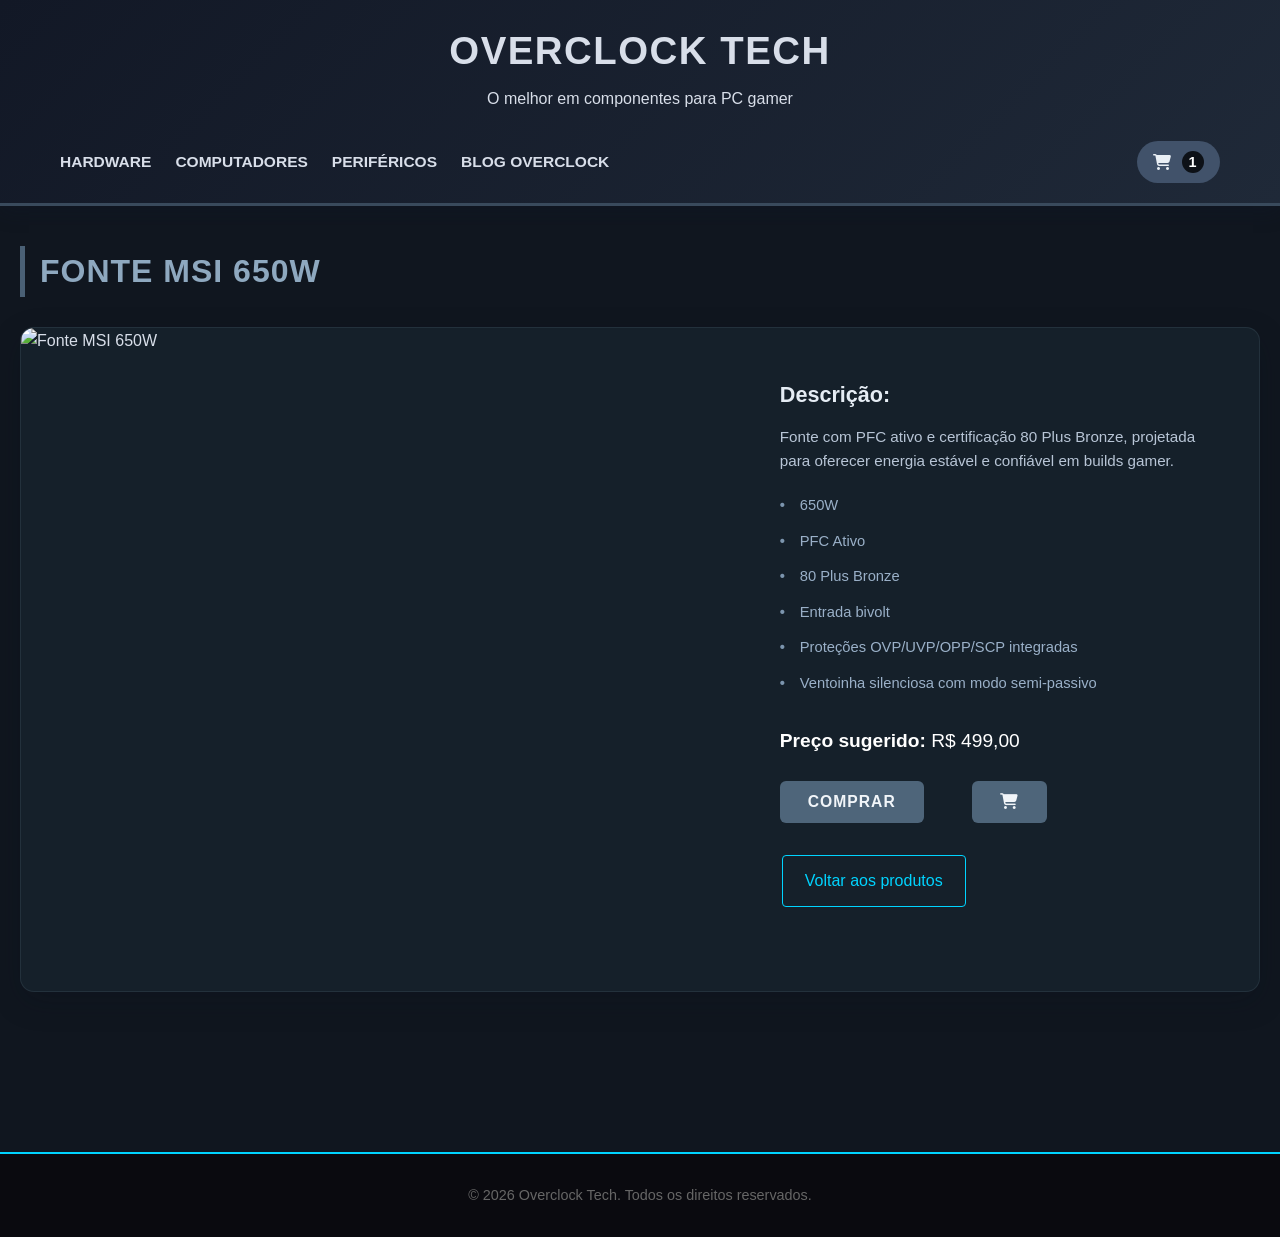
==== hardware/fonte.html @ d6305b96 "add carousel to produtos em destaque" ====
<!DOCTYPE html>
<html lang="pt-BR">
<head>
  <meta charset="UTF-8" />
  <meta name="viewport" content="width=device-width, initial-scale=1.0" />
  <title>Fonte MSI 650W | Overclock Tech</title>
  <link rel="stylesheet" href="../style.css" />
  <link rel="stylesheet" href="https://cdnjs.cloudflare.com/ajax/libs/font-awesome/6.4.0/css/all.min.css" />
</head>
<body>
  <header>
    <div class="header-container">
      <h1>Overclock Tech</h1>
      <p>O melhor em componentes para PC gamer</p>
      <nav>
        <ul>
          <li><a href="#">Hardware</a></li>
          <li><a href="#">Computadores</a></li>
          <li><a href="#">Periféricos</a></li>
          <li><a href="#">Blog Overclock</a></li>
        </ul>
        <button class="cart-button" type="button">
          <i class="fas fa-shopping-cart"></i>
          <span class="cart-count">1</span>
        </button>
    </nav>
    </div>
  </header>

  <main>
    <section id="produto">
      <h2>Fonte MSI 650W</h2>
      <article>
        <img src="https://images8.kabum.com.br/produtos/fotos/369658/fonte-msi-mag-a650bn-atx-650w-80-plus-bronze-pfc-ativo-entrada-bivolt-preto-306-7zp2b22-ce0_1665770994_gg.jpg" alt="Fonte MSI 650W" />
        <div class="produto-detalhes">
          <h3>Descrição:</h3>
          <p>Fonte com PFC ativo e certificação 80 Plus Bronze, projetada para oferecer energia estável e confiável em builds gamer.</p>
          <ul>
            <li>650W</li>
            <li>PFC Ativo</li>
            <li>80 Plus Bronze</li>
            <li>Entrada bivolt</li>
            <li>Proteções OVP/UVP/OPP/SCP integradas</li>
            <li>Ventoinha silenciosa com modo semi-passivo</li>
          </ul>
          <p class="price"><strong>Preço sugerido:</strong> R$ 499,00</p>
          <div>
            <button type="button">Comprar</button>
            <button type="button" title="Adicionar ao carrinho"><i class="fas fa-shopping-cart"></i></button>
          </div>
          <a class="voltar-link" href="../index.html">Voltar aos produtos</a>
        </div>
      </article>
    </section>
  </main>

  <footer>
    <p>&copy; 2026 Overclock Tech. Todos os direitos reservados.</p>
  </footer>
</body>
</html>
---- style.css ----
* {
  margin: 0;
  padding: 0;
  box-sizing: border-box;
}

body {
  font-family: 'Arial', sans-serif;
  background-color: #10161f;
  color: #d8dee9;
  line-height: 1.6;
}

/* Header */
header {
  background: linear-gradient(135deg, #121826 0%, #1f2938 100%);
  border-bottom: 3px solid #394a5c;
  padding: 20px 0;
  box-shadow: 0 6px 18px rgba(15, 23, 42, 0.25);
}

@media screen and (max-width: 1180px) {
  .header-container {
    padding: 0 1em;
  }
}
header h1 {
  font-size: 2.4rem;
  color: #d8dee9;
  text-align: center;
  margin-bottom: 5px;
  text-transform: uppercase;
  letter-spacing: 1.5px;
}

header > p {
  text-align: center;
  color: #b0bac8;
  font-size: 0.95rem;
  margin-bottom: 20px;
}

header nav {
  display: flex;
  align-items: center;
  flex-wrap: wrap;
  margin-top: 1.8em;
}

header nav ul {
  list-style: none;
  display: flex;
  gap: 24px;
  flex-wrap: wrap;
  justify-content: center;
}

header nav a {
  color: #d8dee9;
  text-decoration: none;
  font-weight: 600;
  font-size: 0.97rem;
  text-transform: uppercase;
  transition: color 0.25s ease, border-color 0.25s ease;
  border-bottom: 2px solid transparent;
  padding-bottom: 4px;
}

header nav a:hover {
  color: #8ea8bf;
  border-bottom: 2px solid #8ea8bf;
}

.header-container {
  max-width: 1160px;
  margin: auto;
  text-align: center;
}

.cart-button {
  display: inline-flex;
  align-items: center;
  justify-content: center;
  gap: 10px;
  background: #41526a;
  color: #e9eff5;
  border: none;
  padding: 10px 16px;
  border-radius: 999px;
  font-weight: 700;
  cursor: pointer;
  margin: 0 0 0 auto;
  transition: all 0.3s ease;
}

.cart-button:hover {
  background: #5c7189;
  transform: scale(1.02);
}

.cart-button i {
  font-size: 1rem;
}

.cart-count {
  display: inline-flex;
  align-items: center;
  justify-content: center;
  width: 22px;
  height: 22px;
  background: #0d1117;
  color: #ffffff;
  border-radius: 50%;
  font-size: 0.9rem;
  font-weight: bold;
}

/* Main */
main {
  max-width: 1800px;
  margin: 0 auto;
  padding: 40px 20px;
}

/* Sections */
section {
  margin-bottom: 60px;
  scroll-margin-top: 100px;
}

section h2 {
  font-size: 2rem;
  color: #8ea8bf;
  margin-bottom: 30px;
  text-transform: uppercase;
  letter-spacing: 1px;
  border-left: 5px solid #4a6075;
  padding-left: 15px;
}

/* Home Section */
#home {
  background: #171f2a;
  padding: 30px;
  border-radius: 10px;
  border: 1px solid rgba(142, 168, 191, 0.18);
}

#home h2 {
  border-left: none;
}

#home p {
  font-size: 1.05rem;
  margin-bottom: 15px;
  color: #c1cad7;
}

/* Produtos Section */
#produtos {
  margin-top: -10px;
}

#produtos h2 {
  margin-bottom: 30px;
}

li.splide__slide {
  display: flex;
  flex: 0 0 20% !important;
  max-width: 20% !important;
  width: 20% !important;
}

.splide__slide article {
  width: 100%;
}

.splide__arrow--prev {
  left: -2.5em!important;
}

.splide__arrow--next {
  right: -3.5em!important;
}

article {
  background: #15202a;
  border: 1px solid rgba(142, 168, 191, 0.12);
  border-radius: 14px;
  padding-bottom: 20px;
  transition: transform 0.3s ease, box-shadow 0.3s ease, border-color 0.3s ease;
  box-shadow: 0 10px 30px rgba(8, 16, 28, 0.22);
  overflow: hidden;
  max-width: 320px;
  margin: 0 auto;
}

article img {
  width: 100%;
  height: 180px;
  object-fit: cover;
  display: block;
  transition: transform 0.3s ease;
}

article:hover {
  transform: translateY(-6px);
  border-color: rgba(142, 168, 191, 0.4);
  box-shadow: 0 14px 35px rgba(10, 20, 36, 0.32);
}

article:hover img {
  transform: scale(1.03);
}

article h3 {
  font-size: 1.35rem;
  color: #e5ecf4;
  margin-bottom: 12px;
  margin-top: 18px;
  margin-left: 22px;
  margin-right: 22px;
}

article p {
  color: #b8c5d6;
  margin-bottom: 14px;
  font-size: 0.95rem;
  margin-left: 22px;
  margin-right: 22px;
}

.product-description {
  text-overflow: ellipsis;
  overflow-wrap: normal;
  word-break: normal;
  line-height: 1.75em;
  height: 4em;
  overflow: hidden;
}

article ul {
  list-style: none;
  margin-bottom: 20px;
  margin-left: 22px;
  margin-right: 22px;
}

article li {
  padding: 6px 0;
  padding-left: 20px;
  position: relative;
  color: #9ab0c8;
  font-size: 0.92rem;
}

article li:before {
  content: "•";
  position: absolute;
  left: 0;
  color: #7c95ae;
  font-weight: bold;
}

article button {
  margin-left: 22px;
  margin-right: 22px;
  margin-bottom: 16px;
}

#produto article {
  display: grid;
  grid-template-columns: minmax(320px, 1.3fr) minmax(320px, 1fr);
  gap: 30px;
  align-items: start;
  max-width: none;
  width: 100%;
}

#produto article img {
  width: 800px;
  max-width: 100%;
  height: auto;
  max-height: 550px;
  object-fit: cover;
}

#produto .produto-detalhes {
  padding: 2em 1.5em 3em;
}

#produto .produto-detalhes ul {
  margin-top: 15px;
}

#produto .produto-detalhes p.price {
  font-size: 1.2rem;
  margin-top: 25px;
  color: #ffffff;
}

#produto .voltar-link {
  display: inline-block;
  margin: 1em 1.5em;
  color: #00d4ff;
  text-decoration: none;
  border: 1px solid #00d4ff;
  padding: 12px 22px;
  border-radius: 4px;
  transition: background-color 0.3s ease, color 0.3s ease;
}

#produto .voltar-link:hover {
  background-color: rgba(0, 212, 255, 0.1);
}

/* Diferenciais Section */
#diferenciais ul {
  list-style: none;
  display: grid;
  grid-template-columns: repeat(auto-fit, minmax(200px, 1fr));
  gap: 20px;
}

#diferenciais li {
  background: rgba(102, 120, 140, 0.14);
  padding: 20px;
  border-left: 4px solid #5a7086;
  border-radius: 8px;
  font-size: 1rem;
  color: #c0cad7;
}

/* Contato Section */
#contato p {
  font-size: 1rem;
  margin-bottom: 10px;
  color: #b8c5d6;
}

/* Formulário */
form {
  background: #17212b;
  padding: 30px;
  border-radius: 14px;
  border: 1px solid rgba(142, 168, 191, 0.2);
  margin-top: 20px;
  max-width: 600px;
}

form div {
  margin-bottom: 20px;
}

label {
  display: block;
  margin-bottom: 8px;
  color: #8ea8bf;
  font-weight: bold;
  text-transform: uppercase;
  font-size: 0.9rem;
}

input,
textarea {
  width: 100%;
  padding: 12px;
  background-color: #131b24;
  color: #d8dee9;
  border: 2px solid rgba(142, 168, 191, 0.22);
  border-radius: 8px;
  font-family: inherit;
  font-size: 1rem;
  transition: border-color 0.3s ease, box-shadow 0.3s ease;
}

input:focus,
textarea:focus {
  outline: none;
  border-color: #ff006e;
  box-shadow: 0 0 10px rgba(255, 0, 110, 0.3);
}

/* Botões */
button {
  background: #4e657a;
  color: #f1f5f9;
  border: none;
  padding: 12px 28px;
  font-size: 0.98rem;
  font-weight: 700;
  border-radius: 6px;
  cursor: pointer;
  text-transform: uppercase;
  letter-spacing: 1px;
  transition: transform 0.25s ease, box-shadow 0.25s ease, background-color 0.25s ease;
  margin-top: 10px;
}

button:hover {
  background: #6b8299;
  /* transform: translateY(-1px); */
  box-shadow: 0 6px 18px rgba(16, 32, 52, 0.18);
}

button:active {
  transform: scale(0.98);
}

.button-gap {
  display: flex;
  justify-content: flex-end;
}

form button {
  width: 100%;
  padding: 15px;
  font-size: 1.1rem;
  margin-top: 20px;
}

/* Footer */
footer {
  background-color: #0a0a0f;
  color: #666;
  text-align: center;
  padding: 30px 20px;
  border-top: 2px solid #00d4ff;
  margin-top: 60px;
  font-size: 0.9rem;
}

/* Responsividade */
@media (max-width: 768px) {
  header h1 {
    font-size: 2rem;
  }

  header nav ul {
    gap: 15px;
  }

  header nav a {
    font-size: 0.85rem;
  }

  section h2 {
    font-size: 1.5rem;
  }

  .product-carousel {
    gap: 18px;
  }

  #diferenciais ul {
    grid-template-columns: 1fr;
  }
}
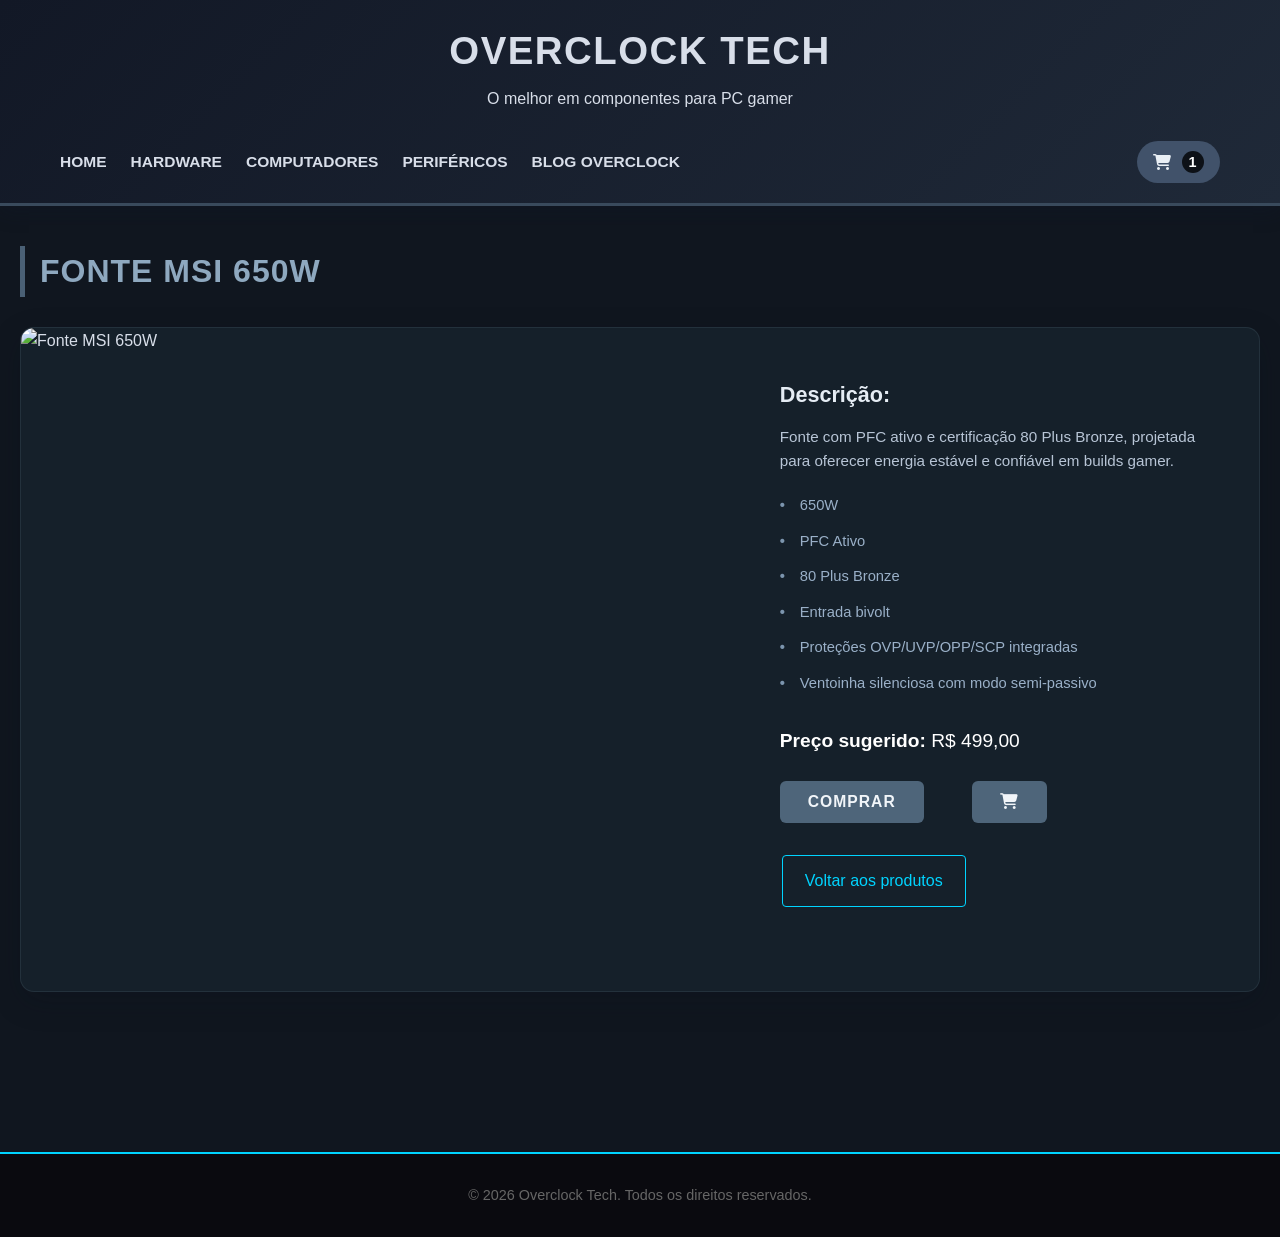
==== commit bb862a03: "add home link to navbar" ====
--- a/hardware/fonte.html
+++ b/hardware/fonte.html
@@ -14,6 +14,7 @@
       <p>O melhor em componentes para PC gamer</p>
       <nav>
         <ul>
+          <li><a href="../index.html">Home</a></li>
           <li><a href="#">Hardware</a></li>
           <li><a href="#">Computadores</a></li>
           <li><a href="#">Periféricos</a></li>
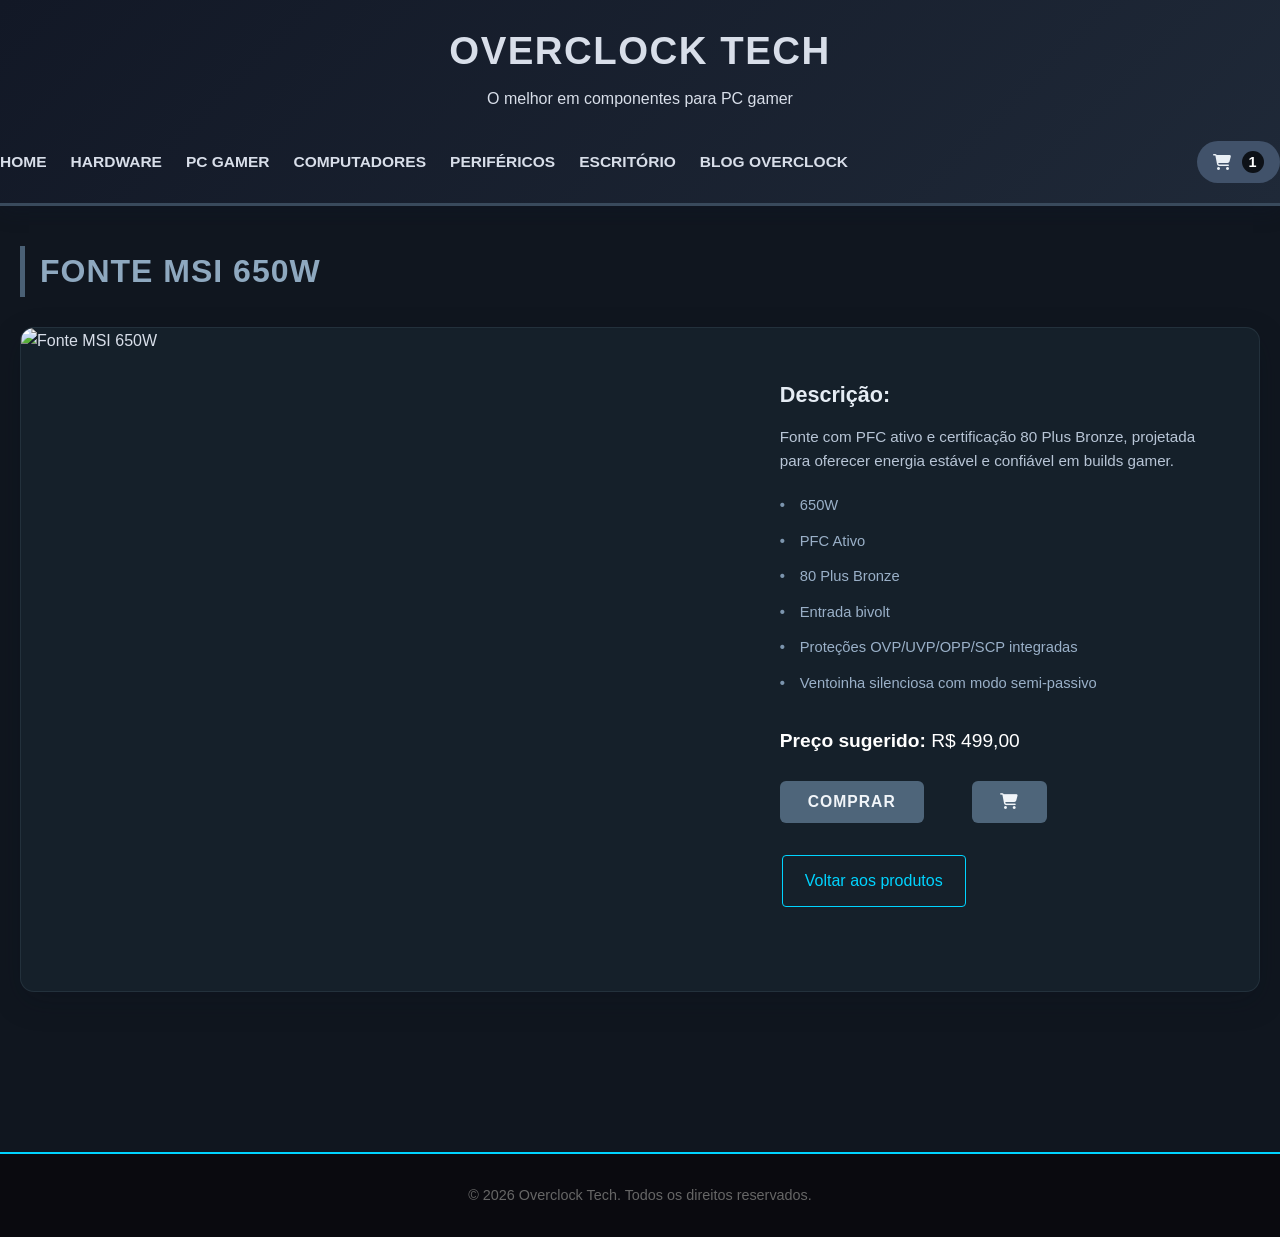
==== commit 95c0605f: "add new links in navbar" ====
--- a/hardware/fonte.html
+++ b/hardware/fonte.html
@@ -16,8 +16,10 @@
         <ul>
           <li><a href="../index.html">Home</a></li>
           <li><a href="#">Hardware</a></li>
+          <li><a href="#">PC Gamer</a></li>
           <li><a href="#">Computadores</a></li>
           <li><a href="#">Periféricos</a></li>
+          <li><a href="#">Escritório</a></li>
           <li><a href="#">Blog Overclock</a></li>
         </ul>
         <button class="cart-button" type="button">
--- a/style.css
+++ b/style.css
@@ -72,7 +72,7 @@
 }
 
 .header-container {
-  max-width: 1160px;
+  max-width: calc(112.5em - 40px);
   margin: auto;
   text-align: center;
 }
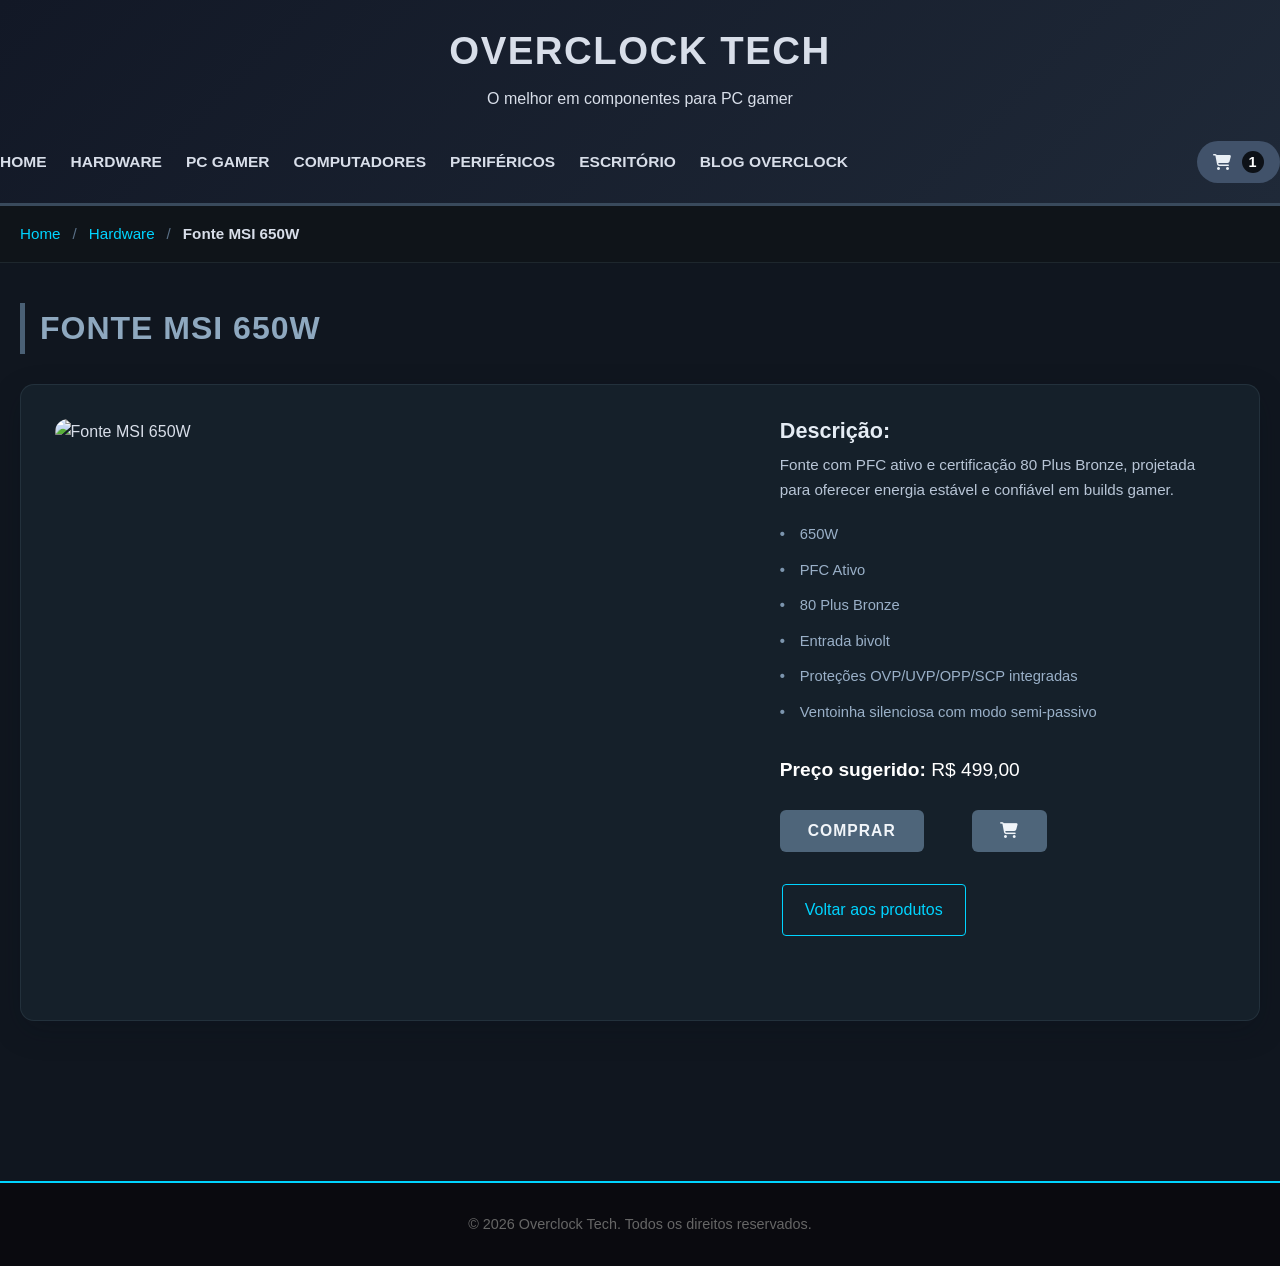
==== commit 1dc23429: "add breadcrumb in hardware product page" ====
--- a/hardware/fonte.html
+++ b/hardware/fonte.html
@@ -29,6 +29,14 @@
     </nav>
     </div>
   </header>
+
+  <nav class="breadcrumb-container">
+    <ul class="breadcrumb">
+      <li><a href="../index.html">Home</a></li>
+      <li><a href="#">Hardware</a></li>
+      <li class="active">Fonte MSI 650W</li>
+    </ul>
+  </nav>
 
   <main>
     <section id="produto">
--- a/style.css
+++ b/style.css
@@ -194,6 +194,8 @@
   overflow: hidden;
   max-width: 320px;
   margin: 0 auto;
+  display: flex;
+  flex-direction: column;
 }
 
 article img {
@@ -218,9 +220,10 @@
   font-size: 1.35rem;
   color: #e5ecf4;
   margin-bottom: 12px;
-  margin-top: 18px;
   margin-left: 22px;
   margin-right: 22px;
+  line-height: 1.0;
+  margin-top: 1.6em;
 }
 
 article p {
@@ -229,15 +232,6 @@
   font-size: 0.95rem;
   margin-left: 22px;
   margin-right: 22px;
-}
-
-.product-description {
-  text-overflow: ellipsis;
-  overflow-wrap: normal;
-  word-break: normal;
-  line-height: 1.75em;
-  height: 4em;
-  overflow: hidden;
 }
 
 article ul {
@@ -284,10 +278,12 @@
   height: auto;
   max-height: 550px;
   object-fit: cover;
+  border-radius: inherit;
+  margin: 2.1em;
 }
 
 #produto .produto-detalhes {
-  padding: 2em 1.5em 3em;
+  padding: 0 1.5em 3em;
 }
 
 #produto .produto-detalhes ul {
@@ -378,8 +374,7 @@
 input:focus,
 textarea:focus {
   outline: none;
-  border-color: #ff006e;
-  box-shadow: 0 0 10px rgba(255, 0, 110, 0.3);
+  border-color: #00d4ff;
 }
 
 /* Botões */
@@ -411,6 +406,7 @@
 .button-gap {
   display: flex;
   justify-content: flex-end;
+  margin-top: auto;
 }
 
 form button {
@@ -431,6 +427,62 @@
   font-size: 0.9rem;
 }
 
+.nav-link--disable {
+  color: #6b6b6b;
+  cursor: default;
+  border-bottom: none;
+}
+
+.nav-link--disable:hover {
+  color: #6b6b6b;
+  border-bottom: none;
+}
+
+/* Breadcrumb */
+.breadcrumb-container {
+  background: #0f1419;
+  border-bottom: 1px solid rgba(142, 168, 191, 0.12);
+  padding: 16px 0;
+}
+
+.breadcrumb {
+  list-style: none;
+  display: flex;
+  align-items: center;
+  gap: 12px;
+  max-width: 1800px;
+  margin: 0 auto;
+  padding: 0 20px;
+}
+
+.breadcrumb li {
+  font-size: 0.95rem;
+  color: #8ea8bf;
+}
+
+.breadcrumb a {
+  color: #00d4ff;
+  text-decoration: none;
+  transition: color 0.25s ease;
+  font-weight: 500;
+}
+
+.breadcrumb a:hover {
+  color: #4dd9ff;
+  border-bottom: 1px solid #00d4ff;
+}
+
+.breadcrumb li.active {
+  color: #d8dee9;
+  font-weight: 600;
+}
+
+.breadcrumb li:not(:last-child)::after {
+  content: "/";
+  margin-left: 12px;
+  color: #5a7086;
+}
+
 /* Responsividade */
 @media (max-width: 768px) {
   header h1 {
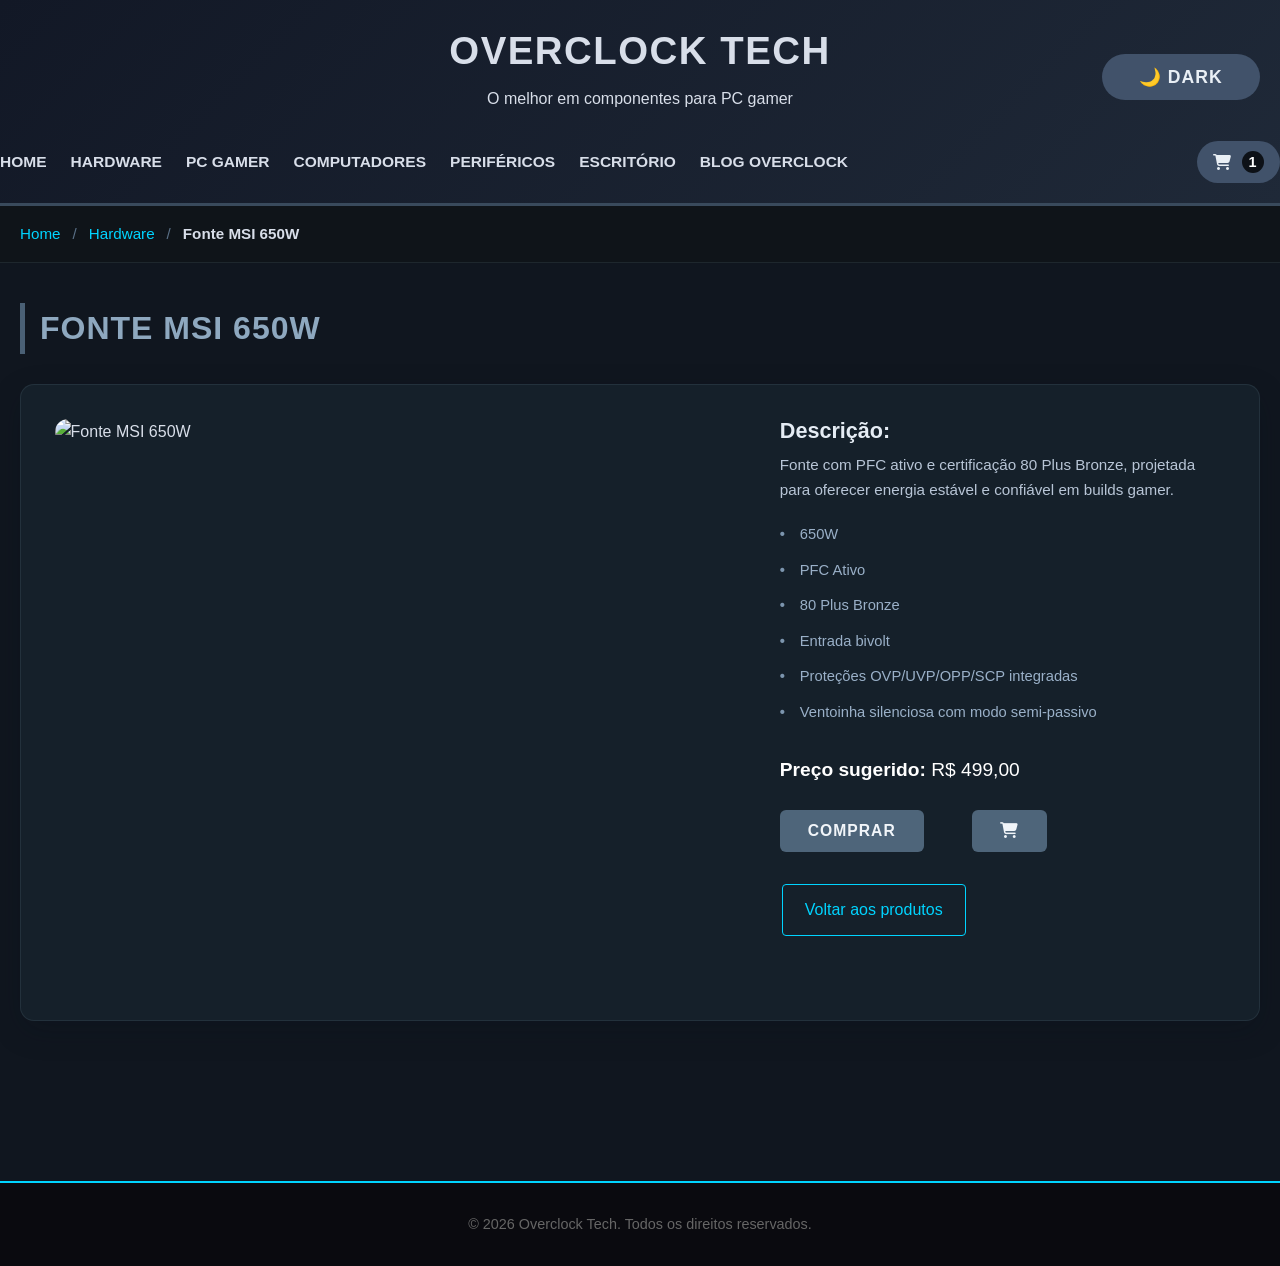
==== commit a1a7676a: "add theme toggle button with light/dark mode" ====
--- a/hardware/fonte.html
+++ b/hardware/fonte.html
@@ -12,6 +12,7 @@
     <div class="header-container">
       <h1>Overclock Tech</h1>
       <p>O melhor em componentes para PC gamer</p>
+      <button id="theme-toggle" class="theme-toggle" type="button" aria-label="Mudar para tema claro"><span id="icon-toggle">🌙</span> dark</button>
       <nav>
         <ul>
           <li><a href="../index.html">Home</a></li>
@@ -22,11 +23,23 @@
           <li><a href="#">Escritório</a></li>
           <li><a href="#">Blog Overclock</a></li>
         </ul>
-        <button class="cart-button" type="button">
-          <i class="fas fa-shopping-cart"></i>
-          <span class="cart-count">1</span>
-        </button>
-    </nav>
+        <div class="cart-widget">
+          <button class="cart-button" type="button" aria-expanded="false" aria-controls="cart-preview">
+            <i class="fas fa-shopping-cart"></i>
+            <span class="cart-count">1</span>
+          </button>
+          <div class="cart-card" id="cart-preview" role="region" aria-label="Resumo do carrinho">
+            <div class="cart-card__item">
+              <div>
+                <p class="cart-card__title">Processador Ryzen 9</p>
+                <p class="cart-card__meta">1 unidade • R$ 3.499</p>
+              </div>
+              <button type="button" class="cart-card__remove" aria-label="Remover item do carrinho">×</button>
+            </div>
+            <a href="#" class="cart-card__link">Ir para o carrinho</a>
+          </div>
+        </div>
+      </nav>
     </div>
   </header>
 
@@ -65,6 +78,55 @@
     </section>
   </main>
 
+  <script>
+    const cartButton = document.querySelector('.cart-button');
+    const cartCard = document.querySelector('.cart-card');
+    const cartRemove = document.querySelector('.cart-card__remove');
+    const cartCount = document.querySelector('.cart-count');
+
+    cartButton.addEventListener('click', event => {
+      event.stopPropagation();
+      const isOpen = cartCard.classList.toggle('is-visible');
+      cartButton.setAttribute('aria-expanded', isOpen);
+    });
+
+    cartRemove.addEventListener('click', event => {
+      event.stopPropagation();
+      const itemRow = event.target.closest('.cart-card__item');
+      if (itemRow) {
+        itemRow.remove();
+        cartCount.textContent = '0';
+        const emptyMessage = document.createElement('p');
+        emptyMessage.className = 'cart-card__empty';
+        emptyMessage.textContent = 'Carrinho vazio.';
+        cartCard.appendChild(emptyMessage);
+      }
+    });
+
+    document.addEventListener('click', event => {
+      if (!cartCard.contains(event.target) && !cartButton.contains(event.target)) {
+        cartCard.classList.remove('is-visible');
+        cartButton.setAttribute('aria-expanded', 'false');
+      }
+    });
+
+    const themeToggle = document.getElementById('theme-toggle');
+    const bodyElement = document.body;
+
+    const savedTheme = localStorage.getItem('siteTheme');
+    if (savedTheme === 'light') {
+      bodyElement.classList.add('light-theme');
+      themeToggle.textContent = '☀️ light';
+      themeToggle.setAttribute('aria-label', 'Mudar para tema escuro');
+    }
+
+    themeToggle.addEventListener('click', () => {
+      const isLight = bodyElement.classList.toggle('light-theme');
+      themeToggle.textContent = isLight ? '☀️ light' : '🌙 dark';
+      themeToggle.setAttribute('aria-label', isLight ? 'Mudar para tema escuro' : 'Mudar para tema claro');
+      localStorage.setItem('siteTheme', isLight ? 'light' : 'dark');
+    });
+  </script>
   <footer>
     <p>&copy; 2026 Overclock Tech. Todos os direitos reservados.</p>
   </footer>
--- a/style.css
+++ b/style.css
@@ -75,6 +75,39 @@
   max-width: calc(112.5em - 40px);
   margin: auto;
   text-align: center;
+  position: relative;
+}
+
+.theme-toggle {
+  position: absolute;
+  right: 20px;
+  top: 24px;
+  width: 9em;
+  height: 46px;
+  border-radius: 999px;
+  border: none;
+  background: #41526a;
+  color: #e9eff5;
+  font-size: 1.1rem;
+  cursor: pointer;
+  transition: transform 0.25s ease, background-color 0.25s ease;
+  padding: 0;
+}
+
+.theme-toggle:hover {
+  background: #5c7189;
+  transform: translateY(-1px);
+}
+
+/* #icon-toggle {
+  position: relative;
+  top: -2px;
+} */
+
+.cart-widget {
+  position: relative;
+  display: inline-flex;
+  margin-left: auto;
 }
 
 .cart-button {
@@ -98,6 +131,97 @@
   transform: scale(1.02);
 }
 
+.cart-card {
+  position: absolute;
+  right: 0;
+  top: calc(100% + 14px);
+  width: 280px;
+  background: #17212b;
+  border: 1px solid rgba(142, 168, 191, 0.18);
+  border-radius: 16px;
+  padding: 16px;
+  box-shadow: 0 24px 48px rgba(0, 0, 0, 0.28);
+  opacity: 0;
+  visibility: hidden;
+  transform: translateY(-10px);
+  transition: opacity 0.25s ease, transform 0.25s ease, visibility 0.25s ease;
+  z-index: 20;
+}
+
+.cart-card.is-visible {
+  opacity: 1;
+  visibility: visible;
+  transform: translateY(0);
+}
+
+.cart-card__item {
+  display: flex;
+  align-items: flex-start;
+  justify-content: space-between;
+  gap: 12px;
+  padding-bottom: 16px;
+  border-bottom: 1px solid rgba(142, 168, 191, 0.12);
+}
+
+.cart-card__title {
+  font-weight: 700;
+  color: #e5ecf4;
+  margin-bottom: 6px;
+}
+
+.cart-card__meta {
+  font-size: 0.95rem;
+  color: #9ab0c8;
+}
+
+.cart-card__remove {
+  width: 34px;
+  height: 34px;
+  min-width: 34px;
+  min-height: 34px;
+  display: inline-flex;
+  align-items: center;
+  justify-content: center;
+  border: none;
+  border-radius: 50%;
+  background: #2f3c4e;
+  color: #f5f8fb;
+  font-size: 1.2rem;
+  line-height: 1;
+  cursor: pointer;
+  transition: background 0.25s ease;
+  padding: 1em;
+}
+
+.cart-card__remove:hover {
+  background: #46586f;
+}
+
+.cart-card__link {
+  display: inline-block;
+  width: 100%;
+  margin-top: 14px;
+  text-align: center;
+  color: #d8e8ff;
+  text-decoration: none;
+  background: #1f2a3a;
+  padding: 12px 0;
+  border-radius: 10px;
+  border: 1px solid rgba(142, 168, 191, 0.14);
+  transition: background-color 0.25s ease, color 0.25s ease;
+}
+
+.cart-card__link:hover {
+  background: #2f3d52;
+}
+
+.cart-card__empty {
+  margin-top: 14px;
+  color: #9ab0c8;
+  font-size: 0.95rem;
+  text-align: center;
+}
+
 .cart-button i {
   font-size: 1rem;
 }
@@ -115,6 +239,113 @@
   font-weight: bold;
 }
 
+body.light-theme {
+  background-color: #f8fafc;
+  color: #1f2937;
+}
+
+body.light-theme header {
+  background: linear-gradient(135deg, #eef2ff 0%, #dbeafe 100%);
+  border-bottom-color: #cbd5e1;
+  box-shadow: 0 6px 18px rgba(148, 163, 184, 0.25);
+}
+
+body.light-theme header h1,
+body.light-theme header nav a,
+body.light-theme .cart-card__title,
+body.light-theme .category-card h4,
+body.light-theme .product-card h3,
+body.light-theme article h3 {
+  color: #0f172a;
+}
+
+body.light-theme header > p,
+body.light-theme .cart-card__meta,
+body.light-theme .category-card p,
+body.light-theme .product-card p,
+body.light-theme article p,
+body.light-theme article li {
+  color: #475569;
+}
+
+body.light-theme header nav a:hover {
+  color: #2563eb;
+  border-bottom-color: #2563eb;
+}
+
+body.light-theme .cart-button {
+  background: #81b7ff;
+  color: #0f172a;
+}
+
+body.light-theme .cart-button:hover {
+  background: #6ba1e9;
+}
+
+body.light-theme .cart-card {
+  background: #ffffff;
+  border-color: rgba(148, 163, 184, 0.35);
+}
+
+body.light-theme .cart-card__remove {
+  background: #e2e8f0;
+  color: #0f172a;
+}
+
+body.light-theme .cart-card__link {
+  background: #e2e8f0;
+  color: #0f172a;
+  border-color: rgba(148, 163, 184, 0.35);
+}
+
+body.light-theme #home,
+body.light-theme .category-card,
+body.light-theme .product-card,
+body.light-theme article {
+  background: #ffffff;
+  border-color: rgba(148, 163, 184, 0.35);
+}
+
+body.light-theme #home p {
+  color: #475569;
+}
+
+body.light-theme .category-card__icon {
+  background: linear-gradient(135deg, #2563eb 0%, #3b82f6 100%);
+}
+
+body.light-theme .category-card__badge {
+  background: rgba(59, 130, 246, 0.12);
+  color: #2563eb;
+}
+
+body.light-theme .product-card a {
+  background: #e2e8f0;
+  color: #1d4ed8;
+}
+
+body.light-theme .product-card a:hover {
+  background: #dbeafe;
+}
+
+body.light-theme article {
+  box-shadow: 0 10px 30px rgba(148, 163, 184, 0.18);
+}
+
+body.light-theme article:hover {
+  box-shadow: 0 14px 35px rgba(148, 163, 184, 0.22);
+}
+
+body.light-theme .theme-toggle {
+  background: #81b7ff;
+  color: #0f172a;
+  border: 1px solid #81b7ff;
+}
+
+body.light-theme .theme-toggle:hover {
+  background: #6ba1e9;
+}
+
 /* Main */
 main {
   max-width: 1800px;
@@ -163,6 +394,146 @@
 
 #produtos h2 {
   margin-bottom: 30px;
+}
+
+#produtos .product-categories {
+  margin-top: 40px;
+}
+
+#produtos .product-categories h3 {
+  font-size: 1.5rem;
+  color: #d8dee9;
+  margin-bottom: 22px;
+  text-transform: uppercase;
+  letter-spacing: 1px;
+}
+
+.product-category-grid {
+  display: grid;
+  grid-template-columns: repeat(auto-fit, minmax(170px, 1fr));
+  gap: 20px;
+}
+
+.category-card {
+  display: flex;
+  flex-direction: column;
+  gap: 14px;
+  padding: 18px;
+  background: #0f1720;
+  border: 1px solid rgba(142, 168, 191, 0.12);
+  border-radius: 18px;
+  transition: transform 0.25s ease, box-shadow 0.25s ease, border-color 0.25s ease;
+  text-decoration: none;
+  color: inherit;
+}
+
+.category-card:hover {
+  transform: translateY(-4px);
+  box-shadow: 0 16px 30px rgba(0, 0, 0, 0.18);
+  border-color: rgba(142, 168, 191, 0.25);
+}
+
+.category-card__icon {
+  width: 48px;
+  height: 48px;
+  border-radius: 14px;
+  background: linear-gradient(135deg, #0d355f 0%, #18496f 100%);
+  display: inline-flex;
+  align-items: center;
+  justify-content: center;
+  color: #e9eff5;
+  font-size: 1.2rem;
+}
+
+.category-card h4 {
+  font-size: 1rem;
+  color: #e5ecf4;
+  margin: 0;
+  text-decoration: none;
+  border-bottom: none;
+}
+
+.category-card p {
+  color: #9ab0c8;
+  font-size: 0.92rem;
+  margin: 0;
+  line-height: 1.5;
+  text-decoration: none;
+  border-bottom: none;
+}
+
+.category-card__badge {
+  margin-top: auto;
+  display: inline-block;
+  padding: 8px 12px;
+  border-radius: 999px;
+  background: rgba(0, 212, 255, 0.12);
+  color: #8ad4ff;
+  font-size: 0.82rem;
+  font-weight: 700;
+  text-decoration: none;
+  border-bottom: none;
+}
+
+.product-card-grid {
+  display: grid;
+  grid-template-columns: repeat(auto-fit, minmax(240px, 1fr));
+  gap: 20px;
+  margin-top: 20px;
+}
+
+.product-card {
+  display: flex;
+  flex-direction: column;
+  gap: 14px;
+  padding: 18px;
+  background: #15202a;
+  border: 1px solid rgba(142, 168, 191, 0.12);
+  border-radius: 18px;
+  transition: transform 0.25s ease, box-shadow 0.25s ease, border-color 0.25s ease;
+}
+
+.product-card:hover {
+  transform: translateY(-4px);
+  box-shadow: 0 16px 30px rgba(0, 0, 0, 0.18);
+  border-color: rgba(142, 168, 191, 0.25);
+}
+
+.product-card img {
+  width: 100%;
+  height: 170px;
+  object-fit: cover;
+  border-radius: 14px;
+}
+
+.product-card h3 {
+  font-size: 1.05rem;
+  color: #e5ecf4;
+  margin: 0;
+}
+
+.product-card p {
+  color: #9ab0c8;
+  font-size: 0.93rem;
+  margin: 0;
+  line-height: 1.5;
+}
+
+.product-card a {
+  display: inline-block;
+  margin-top: auto;
+  padding: 10px 14px;
+  background: #1e2c3e;
+  color: #8ad4ff;
+  border-radius: 12px;
+  text-decoration: none;
+  border: 1px solid rgba(142, 168, 191, 0.14);
+  transition: background-color 0.25s ease, transform 0.25s ease;
+}
+
+.product-card a:hover {
+  background: #283b52;
+  transform: translateY(-1px);
 }
 
 li.splide__slide {
@@ -399,10 +770,6 @@
   box-shadow: 0 6px 18px rgba(16, 32, 52, 0.18);
 }
 
-button:active {
-  transform: scale(0.98);
-}
-
 .button-gap {
   display: flex;
   justify-content: flex-end;
@@ -482,6 +849,11 @@
   margin-left: 12px;
   color: #5a7086;
 }
+@media (max-width: 1160px) {
+  #diferenciais {
+    display: none;
+  }
+}
 
 /* Responsividade */
 @media (max-width: 768px) {
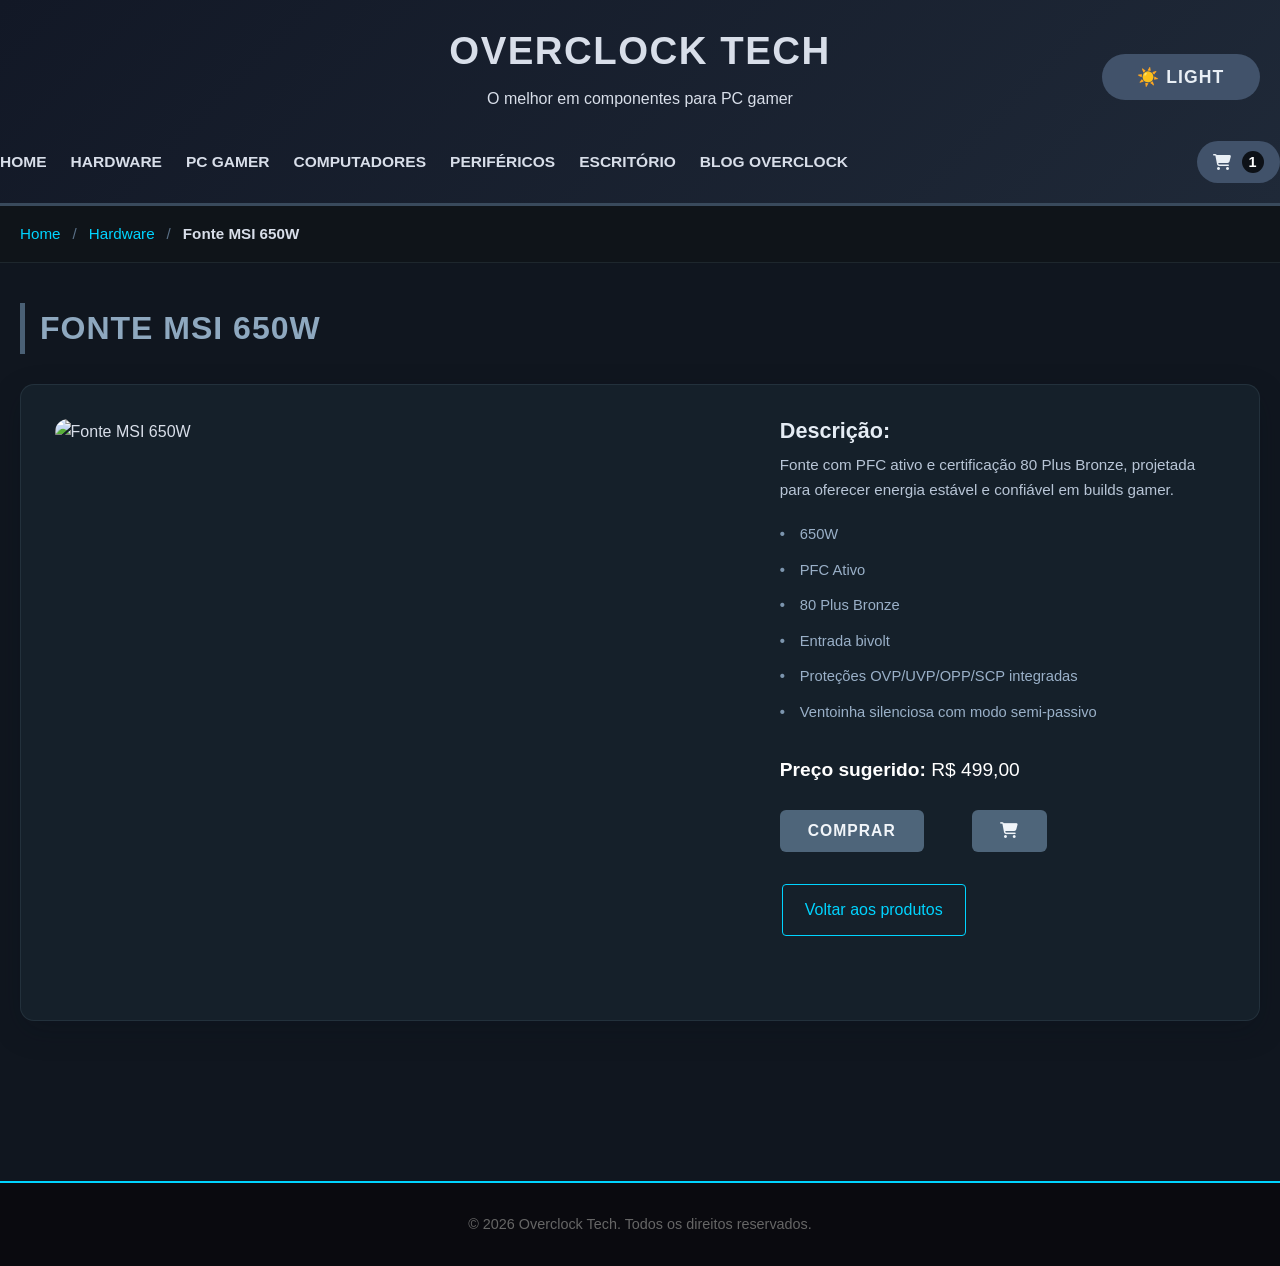
==== commit 5d7c5e87: "update theme toggle button to reflect light mode and adjust aria-label" ====
--- a/hardware/fonte.html
+++ b/hardware/fonte.html
@@ -12,7 +12,7 @@
     <div class="header-container">
       <h1>Overclock Tech</h1>
       <p>O melhor em componentes para PC gamer</p>
-      <button id="theme-toggle" class="theme-toggle" type="button" aria-label="Mudar para tema claro"><span id="icon-toggle">🌙</span> dark</button>
+      <button id="theme-toggle" class="theme-toggle" type="button" aria-label="Mudar para tema claro"><span id="icon-toggle">☀️</span> light</button>
       <nav>
         <ul>
           <li><a href="../index.html">Home</a></li>
@@ -78,55 +78,7 @@
     </section>
   </main>
 
-  <script>
-    const cartButton = document.querySelector('.cart-button');
-    const cartCard = document.querySelector('.cart-card');
-    const cartRemove = document.querySelector('.cart-card__remove');
-    const cartCount = document.querySelector('.cart-count');
-
-    cartButton.addEventListener('click', event => {
-      event.stopPropagation();
-      const isOpen = cartCard.classList.toggle('is-visible');
-      cartButton.setAttribute('aria-expanded', isOpen);
-    });
-
-    cartRemove.addEventListener('click', event => {
-      event.stopPropagation();
-      const itemRow = event.target.closest('.cart-card__item');
-      if (itemRow) {
-        itemRow.remove();
-        cartCount.textContent = '0';
-        const emptyMessage = document.createElement('p');
-        emptyMessage.className = 'cart-card__empty';
-        emptyMessage.textContent = 'Carrinho vazio.';
-        cartCard.appendChild(emptyMessage);
-      }
-    });
-
-    document.addEventListener('click', event => {
-      if (!cartCard.contains(event.target) && !cartButton.contains(event.target)) {
-        cartCard.classList.remove('is-visible');
-        cartButton.setAttribute('aria-expanded', 'false');
-      }
-    });
-
-    const themeToggle = document.getElementById('theme-toggle');
-    const bodyElement = document.body;
-
-    const savedTheme = localStorage.getItem('siteTheme');
-    if (savedTheme === 'light') {
-      bodyElement.classList.add('light-theme');
-      themeToggle.textContent = '☀️ light';
-      themeToggle.setAttribute('aria-label', 'Mudar para tema escuro');
-    }
-
-    themeToggle.addEventListener('click', () => {
-      const isLight = bodyElement.classList.toggle('light-theme');
-      themeToggle.textContent = isLight ? '☀️ light' : '🌙 dark';
-      themeToggle.setAttribute('aria-label', isLight ? 'Mudar para tema escuro' : 'Mudar para tema claro');
-      localStorage.setItem('siteTheme', isLight ? 'light' : 'dark');
-    });
-  </script>
+  <script src="../script.js"></script>
   <footer>
     <p>&copy; 2026 Overclock Tech. Todos os direitos reservados.</p>
   </footer>
